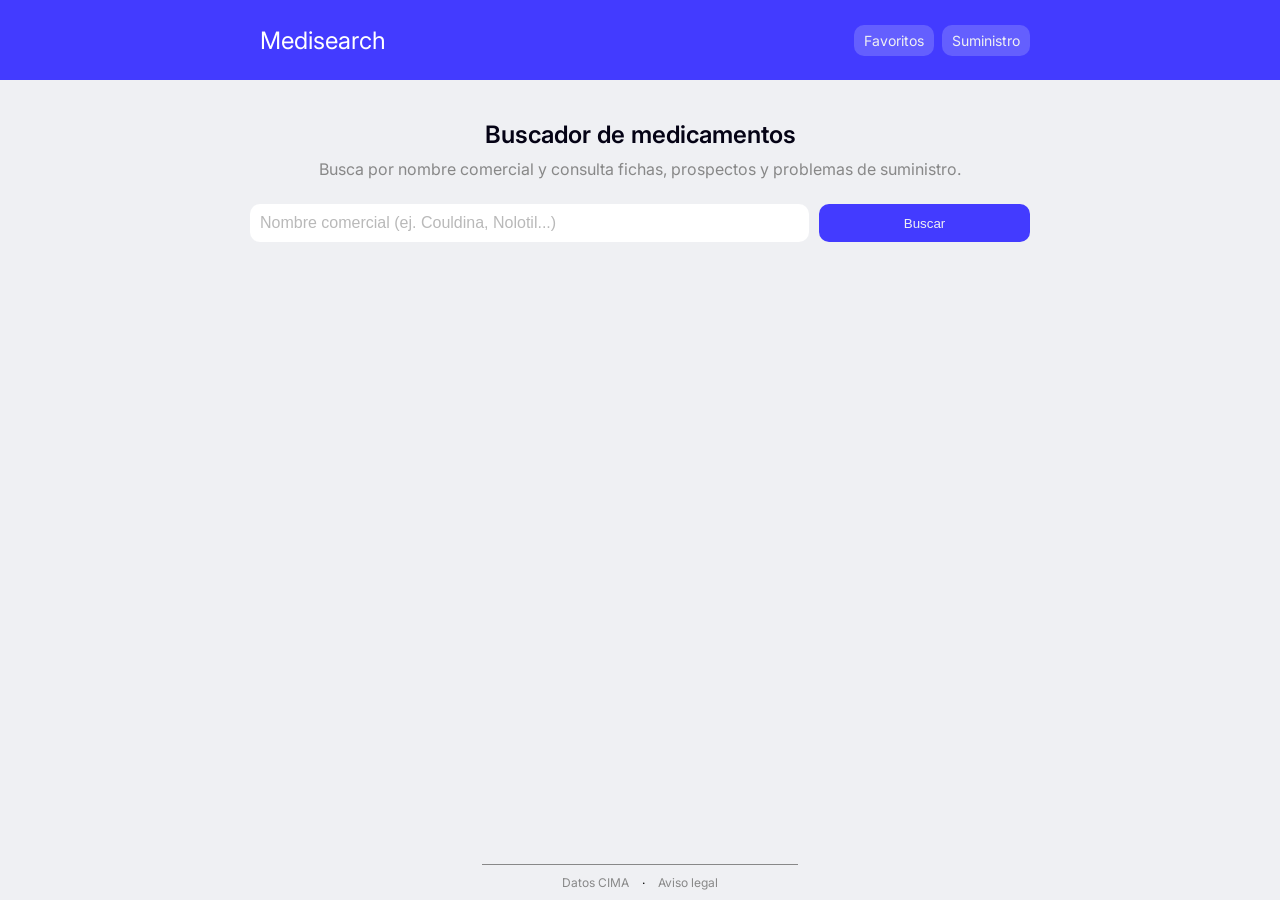
==== index.html @ 1730bbf7 "refactor(tags): unify tag generation in tags.view.js The results list resolved tags inline with cond" ====
<!doctype html>
<html lang="es">
    <head>
        <meta charset="UTF-8" />
        <meta name="viewport" content="width=device-width, initial-scale=1.0" />
        <meta name="author" content="Joan Cuní" />
        <meta
            name="description"
            content="Web Multipágina clásica. Proyecto final del Curso de Desarrollo Web Frontend IFCD55 2026"
        />
        <title>Medisearch - Buscador de medicamentos</title>
        <!-- ======= FUENTE ======= -->
        <link rel="preconnect" href="https://fonts.googleapis.com" />
        <link rel="preconnect" href="https://fonts.gstatic.com" crossorigin />
        <link
            href="https://fonts.googleapis.com/css2?family=Inter:wght@400;600&display=swap"
            rel="stylesheet"
        />
        <!-- ====== ESTILOS ====== -->
        <link rel="stylesheet" href="css/style.css" />
        <!-- CDN BOOTSTRAP ICONS-->
        <link
            rel="stylesheet"
            href="https://cdn.jsdelivr.net/npm/bootstrap-icons@1.13.1/font/bootstrap-icons.min.css"
        />
        <!-- ======= JAVASCRIPT =======-->
        <script src="js/controllers/main.controller.js" type="module"></script>
    </head>
    <body>
        <noscript>
            <div class="alert-js">
                <p>⚠️ JavaScript Desactivado</p>
                <p>Activa JavaScript en tu navegador para disfrutar de una experiencia completa.</p>
            </div>
        </noscript>

        <header id="app-header"></header>

        <main>
            <h1>Buscador de medicamentos</h1>
            <p class="subtitle">
                Busca por nombre comercial y consulta fichas, prospectos y problemas de suministro.
            </p>

            <form id="form">
                <!-- El label es para los lectores de pantalla cuando encuentren el campo d e edición. Poner el elemento visualmente oculto con el css. La clase visually-hidden lo deja solo visible justo para eso.-->
                <label for="search-input" class="visually-hidden">Buscar medicamentos</label>
                <input
                    id="search-input"
                    type="search"
                    name="nombre"
                    placeholder="Nombre comercial (ej. Couldina, Nolotil...)"
                />
                <button type="submit">Buscar</button>
            </form>

            <!-- SPINNER -->
            <div id="spinner" class="spinner hidden" aria-hidden="true">
                <i class="bi bi-arrow-clockwise spin"></i>
            </div>

            <!-- ERROR MSG & STATUS (módulo ui-state)-->
            <div id="state-message" class="state-message hidden" role="status" aria-live="polite"></div>

            <!-- TODO: Linea futura de desarrollo. Paginación
            <p id="results-info" class="top-info-pagination">RESULTADOS _ DE _</p> -->

            <!--  CARDS LIST --- -->
            <ul id="results-list"></ul>

            <!-- TODO: Linea futtura de desarrollo. Paginación 
            <nav id="pagination" aria-label="Paginación">&lt;&lt; 1 de 5 &gt;&gt;</nav> -->
        </main>
        <footer id="app-footer"></footer>

        <template id="template-medicine">
            <li class="li-main">
                <a href="">
                    <div class="li-top-block">
                        <h2></h2>

                        <div class="li-mid-block">
                            <p class="li-subtitle"></p>

                            <span class="arrow" aria-hidden="true"
                                ><i class="bi bi-chevron-compact-right"></i
                            ></span>
                        </div>
                    </div>

                    <div class="li-bottom-block">
						
                        <!-- <span class="li-tag tag-hospital"><i class="bi bi-h-square"></i>Hospitalario</span>
                        <span class="li-tag tag-recipe"><i class="bi bi-file-medical"></i>Receta</span>
                        <span class="li-tag tag-generic"><i class="bi bi-copy"></i>Genérico</span>
                        <span class="li-tag tag-psum"
                            ><i class="bi bi-exclamation-triangle"></i>Suministro</span
                        > -->
                    </div>
                </a>
            </li>
        </template>
    </body>
</html>
---- css/style.css ----
/* ===============================
	ÍNDICE
	1. Variables (:root)
	2. Reset (*)
	3. Layout global (body, main)
	4. Componentes globales (header, footer, nav-button)
	5. Utilidades (visually-hidden, hidden)
	6. Componentes reutilizables (cards .li-main .favorites-item, tags, state-message, spinner)
	7. Página: Index (form)
	8. Página: Detail
	9. Página: Favorites
	10. Página: Legal-Policy
	11. Página: Supply (bocetada)
	12. Responsive (media queries)
================================== */

/* ==== 1. VARIABLES (:root) ==== */

:root {
	/* ---paleta de color--- */
	--text-secondary: #888;
	--text-placeholder: #b9b9b9;
	--text-legal: #505050;
	--brand-secondary: #3027CE;
	--brand: #433BFF;
	--nav-button: #645ffe;
	--nav-button-hover: #9590FF;
	--card-border: #b8b5e8;
	--almost-black: #050315;
	--favorite-color: crimson;
	--bg-default: #EFF0F3;
	--bg-secondary: #FBFBFE;
	--tag-recipe-bg: #DDDCFF;
	--tag-recipe-text: #3027CE;
	--tag-generic-bg: #C8EDB8;
	--tag-generic-text: #2A5A08;
	--tag-psum-bg: #F5C0C0;
	--tag-psum-text: #a91111;
	--tag-hospital-bg: #f8832e;
	--tag-hospital-text: rgb(208, 74, 6);

	/* ---escala tipográfica--- */
	--fs-xs: 0.75rem;
	--fs-s: 0.875rem;
	--fs-base: 1rem;
	--fs-l: 1.25rem;
	--fs-xl: 1.50rem;
	--fs-xxl: 2rem;
}

/* ====== 2. RESET (*) ====== */

* {
	box-sizing: border-box;
	margin: 0;
	padding: 0;
	/* outline: 1px solid red; */ /*---DEBBUGER----*/
}

/* ======= 3. LAYOUT GLOBAL (body, main) ======== */

body {
	font-family: Inter, Arial, Helvetica, sans-serif;
	background-color: var(--bg-default);
	
	display: flex;
	flex-direction: column;
	/* Ocupa al menos toda la altura visible, 
	pero puede crecer si el contenido lo necesita */
	min-height: 100vh; 
}

main {
	max-width: 800px;
	width: 100%;
	margin: 0 auto; /* Centra el bloque horizontalmente */
	padding: 10px 10px;
	display: flex;
	flex-direction: column;
	flex: 1;  /* se estira en vertical para empujar el footer */
}

h1 {
	padding: 30px 0px 10px 0px;
	font-size: var(--fs-xl);
	font-weight: 600;
	text-align: center;
	color: var(--almost-black);
}

.subtitle,
.favorites-subtitle,
.supply-subtitle {
	color: var(--text-secondary);
	text-align: center;
}

/* ======= 4. COMPONENTES GLOBALES (header, footer, nav-button) ======== */

/* header */
.header-container {
	max-width: 800px; /* ancho max del contenido */
	margin: 0 auto;
	height: 80px;
	padding: 0 10px;
	display: flex; /* Si no especifico, es horizontal por default*/
	align-items: center;
	justify-content: space-between;
	gap: 10px;
}

.brand {
	color: white;
	text-decoration: none; /* Elimina el subrallado del link */
	padding-left: 10px;
}

#app-header nav {
	display: flex;
	gap: 8px; /* Separación entre botones */
}
#app-header {
	background-color: var(--brand);
}

.company-name {
	font-size: var(--fs-xl);
}

.nav-button {
	appearance: none; /* Elimina los navegador default styles */
	border: none; /* Elimina los navegador default styles */
	cursor:pointer;
	padding: 7px 10px;
	border-radius: 10px;
	background-color: var(--nav-button);
	color: var(--bg-default);
	font-size: var(--fs-s);
	text-decoration: none; /* elimina subrayado de link */
	transition: background-color 0.15s ease; /* Hace el cambio mas suave, al entrar y al salir */
}

.nav-button:hover,
.nav-button:focus-visible {
	background-color: var(--nav-button-hover);
}

/* footer */

#app-footer {
	display: flex;
	flex-direction: column;
	align-items: center;
	font-size: var(--fs-xs);
}

#app-footer nav {
	padding: 10px 70px;
	border-top: 1px solid var(--text-secondary);
}

.link-footer {
	text-decoration: none; /* quita el subrayado del user-agent stylesheet */
	padding: 0px 10px;
	color: var(--text-secondary);
}

.link-footer:hover,
.link-footer:focus-visible {
	text-decoration: underline;
}

/* ======= 5. UTILIDADES (visually-hidden, hidden) ======== */

/*Separo estilo de estado */
.hidden {
	display: none !important;
}

/* Técnica "visually-hidden": Oculta visualmente el label
del buscador al usuario pero lo mantiene accesible para 
lectores de pantalla. No es aportación propia. 
Fuente: www.a11yproject.com 
*/
.visually-hidden {
	position: absolute;
	width: 1px;
	height: 1px;
	padding: 0;
	margin: -1px;
	overflow: hidden;
	clip: rect(0, 0, 0, 0);
	clip-path: inset(50%);
	white-space: nowrap;
	border: 0;
}

/* ======= 6. COMPONENTES REUTILIZABLES (cards .li-main/.favorites-item, tags, state-message, spinner)======== */

/* mensajes de estado */

.state-message {
	padding: 50px 10px;
	font-size: var(--fs-l);
	color: var(--text-secondary);
	text-align: center;
}

/* spinner */

.spinner {
	text-align: center;
}

.spinner .spin {
	display: inline-block; /* Sin esto se bloquea el movimiento del spinner*/
	font-size: 2rem;
	animation: spin 0.7s linear infinite;
}

@keyframes spin {  /* Activa el movimiento del icono/spinner */
	from { transform: rotate(0deg); }
	to { transform: rotate(360deg); }
}

/* cards */

.li-main,
.favorites-item {
	display: flex;
	flex-direction: column;
	background: var(--bg-secondary);
	border: 1px solid var(--card-border);
	border-left: 3px solid var(--brand);
	border-radius: 10px;
	padding: 8px 15px;
	margin: 5px 0px;
	transition: border-color 0.30s ease;
}

.li-main a,
.favorites-item a {
	text-decoration: none; /* quita el subrayado del user-agent stylesheet */
	color: inherit; /* hereda y no le pone el azul del enlace */
}

.li-main:hover,
.favorites-item:hover {
	border: 1px solid var(--brand-secondary);
	border-left: 3px solid var(--brand-secondary);
	border-right: 3px solid var(--brand-secondary);
}

.li-main h2 {
	font-size: var(--fs-s);
	font-weight: 600;
	/*Fuente: css-tricks.com/line-clanpin */
	display: -webkit-box; /* trunca el título a 2 líneas máximo con ... */
	-webkit-line-clamp: 2; /* versión clásica */
	line-clamp:2; /* versión moderna, silencia el aviso del linter */
	-webkit-box-orient: vertical;
	overflow: hidden;
}

.li-mid-block {
	display: flex;
	justify-content: space-between;
	align-items: center; /* Centra, aunque ahora casi no se note */
}

.li-subtitle {
	color: var(--text-secondary);
	font-size: var(--fs-xs);
	padding: 3px 0px;
	/* trunca a 1 línea + ... */
	white-space: nowrap;
	overflow: hidden;
	text-overflow: ellipsis;
}

/* Para que el li-subtitle no desborde los anchos 
de sus containers padres y se deje truncar bien.*/
#results-list,
.li-main,
.li-main a,
.li-top-block,
.li-mid-block,
.li-subtitle {
	min-width: 0;
}

.li-bottom-block {
	display: flex;
	flex-wrap: wrap; /* Si no caben, pasaran a segunda linea, sin romperse */
	gap: 5px;
}

.li-tag {
	display: inline-flex; /* tag y su texto unidos y con su tamaño justo*/
	align-items: center;
	gap: 4px;/* dist % icono y texto */
	padding: 1px 5px;
	margin: 2px;
	border-radius: 5px;
	font-size: var(--fs-xs);
	font-weight: 600;
}
	
.bi {
	font-size: 1rem;
}

.tag-generic {
	/* color-mix para mezclar el color del fondo con % blanco */
	background: color-mix(in srgb, var(--tag-generic-bg) 50%, white);
	color: var(--tag-generic-text);	
}

.tag-recipe {
	background: color-mix(in srgb, var(--tag-recipe-bg) 75%, white);
	color: var(--tag-recipe-text);
}

.tag-hospital {
	background: color-mix(in srgb, var(--tag-hospital-bg) 20%, white);
	color: var(--tag-hospital-text);
}

.tag-psum {
	background: color-mix(in srgb, var(--tag-psum-bg) 45%, white);
	color: var(--tag-psum-text);
}

/* ======= 7. PÁGINA: INDEX (form)======== */

form {
	display: flex;
	width: 100%;/* No me convence el ancho*/
	margin: 25px 0px;
	gap: 10px;
}

input {
	flex-grow: 2; /* Al crecer se lleva 2/3 del espacio sobrante */
	border: none;
	border-radius: 10px;
	font-size: var(--fs-base);
	padding: 10px;
	color: var(--almost-black);
}

input::placeholder {
	color: var(--text-placeholder);
}

input:focus {
	outline: 1px solid var(--brand);
}

form button {
	flex-grow: 1; /* Al crecer se lleva 1/3 del espacio sobrante */
	border: none;
	border-radius: 10px;
	padding: 10px 0px;
	background-color: var(--brand);
	color: var(--bg-default);
	transition: background-color 0.15s ease;
}

#form button:hover {
	background-color: var(--brand-secondary);
}

#results-list {
	width: 100%;
	display:flex;
	flex-direction: column;
	margin: 10px 0px;
}

/* ======= 8. PÁGINA: DETAIL ======== */

.main-detail {
	justify-content: center;
}

.detail-card {
	display: flex;
	flex-direction: column;
	background: var(--bg-secondary);
	border: 1px solid var(--card-border);
	border-left: 3px solid var(--brand);
	border-radius: 10px;
	padding: 8px 15px;
	margin: 5px 0px;
	font-size: var(--fs-s);
}

#medication-identity, /* Section primera de detail*/
.detail-name,
.detail-active-principles,
.detail-lab,
.detail-tags {
	padding-top: 20px;
	text-align: left;
	overflow-wrap: break-word; /* protector: parte una palabra larga, solo si no cabe de otra forma */
}

.detail-card section:not(:last-child) { /* En el último hijo <section> no actua */
	margin-bottom: 30px;
}

.detail-name {
	font-size: var(--fs-base);
}

#medication-fav-action {
	text-align: right;
}

.favorite-btn {
	background: transparent;
	border: none;
	cursor: pointer;
	color: var(--favorite-color);
	padding: 10px;
}

.favorite-btn .bi-heart-fill,
.favorite-btn .bi-heart {
	color: var(--favorite-color);
}

.favorite-btn .bi { /* icono de favorito (corazón) */
	font-size: var(--fs-xl); 
}

.external-link { /* Link a Prospecto */
	border: none;
	border-radius: 10px;
	padding: 10px 30px;
	background-color: var(--brand);
	color: var(--bg-default);
	text-decoration: none;
}

.external-link:hover, /* al pasar mouse */
.external-link:focus-visible { /* para nav por teclado */
	background-color: var(--brand-secondary);
}

.external-link-empty,
.supply-msg-neutral {
	font-style: italic;
	color: var(--text-secondary);
}

.supply-message {
	background: color-mix(in srgb, var(--tag-psum-bg) 45%, white);
	color: var(--tag-psum-text);
	padding: 10px 10px;
	border-radius: 5px;
	font-weight: 600;
}

/* ======= 9. PÁGINA: FAVORITES ======== */

.favorites-item { /* El <a> lo hereda porque es único hijo*/
	font-size: var(--fs-s);
	font-weight: 600;
	overflow-wrap: break-word;
	margin: 10px 0px;
}

.favorites-subtitle {
	margin-bottom: 20px;
}

/* ======= 10. PÁGINA: LEGAL-POLICY ======== */

.main-legal h2 {
	font-size: var(--fs-base);
	padding: 30px 0px 20px 0px;
	color: var(--almost-black);
	text-align: center;
}

.main-legal p {
	font-size: var(--fs-s);
	color: var(--text-legal);
	line-height: 1.6; /* Sin unidad se hace proporcional al font-size */
	text-align: justify; /* Justifica texto en ambos margenes laterales */
	hyphens: auto; /* Parte palabras con guión al final de línea */
	padding-inline: 15px;
	max-width: 65ch;
	margin-inline: auto;
}

.main-legal h1,
.main-legal {
	margin-bottom: 20px;
}

/* ======= 11. PÁGINA: SUPPLY ======== */

/* ======= 12. RESPONSIVE ======== */

@media (min-width: 768px) {
	#results-list,
	#favorites-list {
		display: grid;
		grid-template-columns: repeat(2, 1fr);
		gap: 10px;
	}
	/* Reescribe propiedades para no arrastrar preferencias */
	.li-main,
	.favorites-item {
		margin: 0;
	}
}
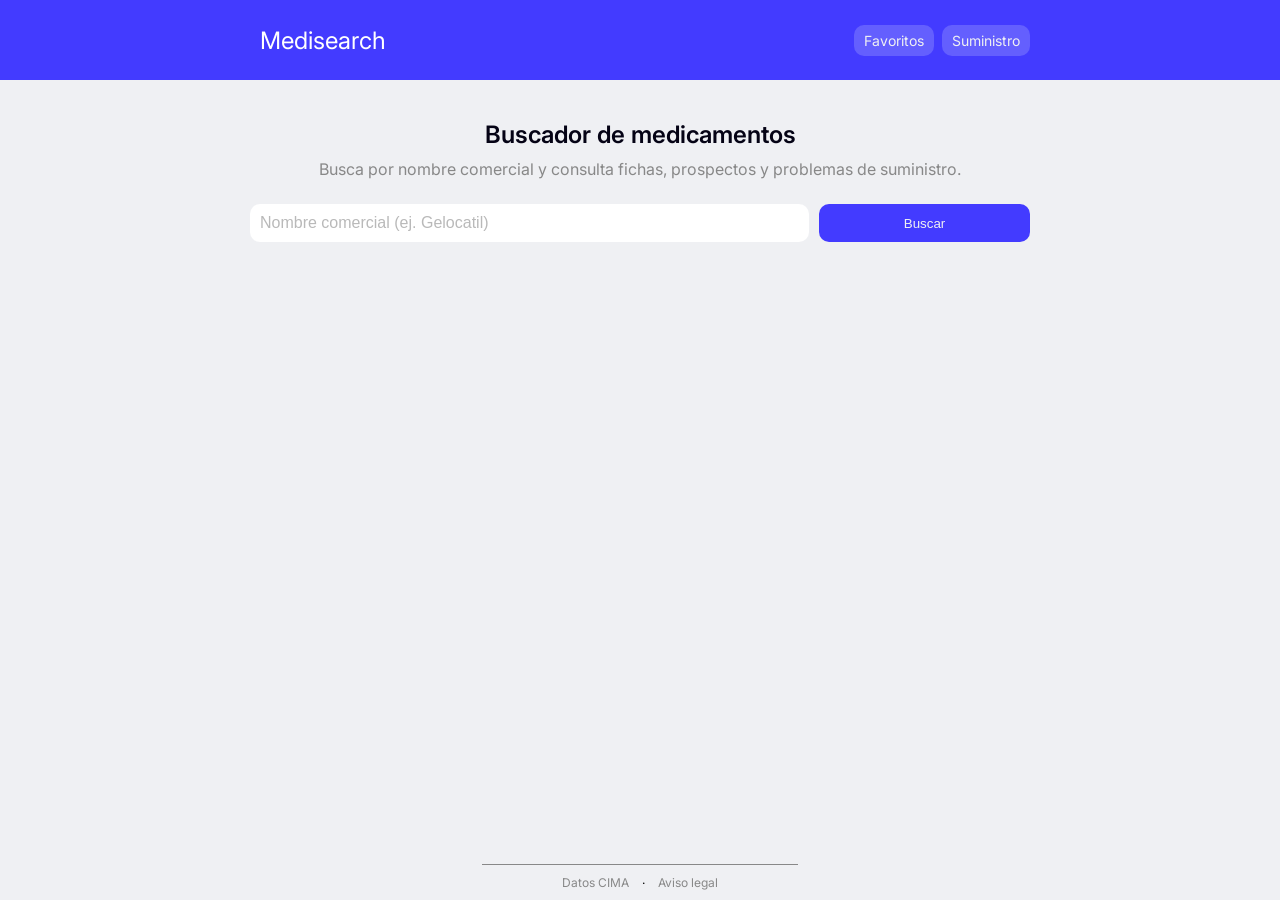
==== commit cd49958e: "fix(favorites): load favourites independently with allSettled Promise.all rejected as soon as a sing" ====
--- a/index.html
+++ b/index.html
@@ -49,7 +49,7 @@
                     id="search-input"
                     type="search"
                     name="nombre"
-                    placeholder="Nombre comercial (ej. Couldina, Nolotil...)"
+                    placeholder="Nombre comercial (ej. Gelocatil)"
                 />
                 <button type="submit">Buscar</button>
             </form>
@@ -88,15 +88,7 @@
                         </div>
                     </div>
 
-                    <div class="li-bottom-block">
-						
-                        <!-- <span class="li-tag tag-hospital"><i class="bi bi-h-square"></i>Hospitalario</span>
-                        <span class="li-tag tag-recipe"><i class="bi bi-file-medical"></i>Receta</span>
-                        <span class="li-tag tag-generic"><i class="bi bi-copy"></i>Genérico</span>
-                        <span class="li-tag tag-psum"
-                            ><i class="bi bi-exclamation-triangle"></i>Suministro</span
-                        > -->
-                    </div>
+                    <div class="li-bottom-block"></div>
                 </a>
             </li>
         </template>
--- a/css/style.css
+++ b/css/style.css
@@ -5,7 +5,7 @@
 	3. Layout global (body, main)
 	4. Componentes globales (header, footer, nav-button)
 	5. Utilidades (visually-hidden, hidden)
-	6. Componentes reutilizables (cards .li-main .favorites-item, tags, state-message, spinner)
+	6. Componentes reutilizables (cards .li-main .favorites-item, tag-pill(forma), tag-X(color)state-message, spinner)
 	7. Página: Index (form)
 	8. Página: Detail
 	9. Página: Favorites
@@ -17,164 +17,164 @@
 /* ==== 1. VARIABLES (:root) ==== */
 
 :root {
-	/* ---paleta de color--- */
-	--text-secondary: #888;
-	--text-placeholder: #b9b9b9;
-	--text-legal: #505050;
-	--brand-secondary: #3027CE;
-	--brand: #433BFF;
-	--nav-button: #645ffe;
-	--nav-button-hover: #9590FF;
-	--card-border: #b8b5e8;
-	--almost-black: #050315;
-	--favorite-color: crimson;
-	--bg-default: #EFF0F3;
-	--bg-secondary: #FBFBFE;
-	--tag-recipe-bg: #DDDCFF;
-	--tag-recipe-text: #3027CE;
-	--tag-generic-bg: #C8EDB8;
-	--tag-generic-text: #2A5A08;
-	--tag-psum-bg: #F5C0C0;
-	--tag-psum-text: #a91111;
-	--tag-hospital-bg: #f8832e;
-	--tag-hospital-text: rgb(208, 74, 6);
-
-	/* ---escala tipográfica--- */
-	--fs-xs: 0.75rem;
-	--fs-s: 0.875rem;
-	--fs-base: 1rem;
-	--fs-l: 1.25rem;
-	--fs-xl: 1.50rem;
-	--fs-xxl: 2rem;
+    /* ---paleta de color--- */
+    --text-secondary: #888;
+    --text-placeholder: #b9b9b9;
+    --text-legal: #505050;
+    --brand-secondary: #3027ce;
+    --brand: #433bff;
+    --brand-third: #645ffe;
+    --brand-third-hover: #9590ff;
+    --card-border: #b8b5e8;
+    --almost-black: #050315;
+    --favorite-color: crimson;
+    --bg-default: #eff0f3;
+    --bg-secondary: #fbfbfe;
+    --tag-recipe-bg: #f3dbfd;
+    --tag-recipe-text: #9e2bcb;
+    --tag-generic-bg: #c8edb8;
+    --tag-generic-text: #2a5a08;
+    --tag-psum-bg: #fcd5e0;
+    --tag-psum-text: #d50139;
+    --tag-hospital-bg: #84b2fd;
+    --tag-hospital-text: rgb(1, 5, 251);
+
+    /* ---escala tipográfica--- */
+    --fs-xs: 0.75rem;
+    --fs-s: 0.875rem;
+    --fs-base: 1rem;
+    --fs-l: 1.25rem;
+    --fs-xl: 1.5rem;
+    --fs-xxl: 2rem;
 }
 
 /* ====== 2. RESET (*) ====== */
 
 * {
-	box-sizing: border-box;
-	margin: 0;
-	padding: 0;
-	/* outline: 1px solid red; */ /*---DEBBUGER----*/
+    box-sizing: border-box;
+    margin: 0;
+    padding: 0;
+    /* outline: 1px solid red; */ /*---DEBBUGER----*/
 }
 
 /* ======= 3. LAYOUT GLOBAL (body, main) ======== */
 
 body {
-	font-family: Inter, Arial, Helvetica, sans-serif;
-	background-color: var(--bg-default);
-	
-	display: flex;
-	flex-direction: column;
-	/* Ocupa al menos toda la altura visible, 
+    font-family: Inter, Arial, Helvetica, sans-serif;
+    background-color: var(--bg-default);
+
+    display: flex;
+    flex-direction: column;
+    /* Ocupa al menos toda la altura visible, 
 	pero puede crecer si el contenido lo necesita */
-	min-height: 100vh; 
+    min-height: 100vh;
 }
 
 main {
-	max-width: 800px;
-	width: 100%;
-	margin: 0 auto; /* Centra el bloque horizontalmente */
-	padding: 10px 10px;
-	display: flex;
-	flex-direction: column;
-	flex: 1;  /* se estira en vertical para empujar el footer */
+    max-width: 800px;
+    width: 100%;
+    margin: 0 auto; /* Centra el bloque horizontalmente */
+    padding: 10px 10px;
+    display: flex;
+    flex-direction: column;
+    flex: 1; /* se estira en vertical para empujar el footer */
 }
 
 h1 {
-	padding: 30px 0px 10px 0px;
-	font-size: var(--fs-xl);
-	font-weight: 600;
-	text-align: center;
-	color: var(--almost-black);
+    padding: 30px 0px 10px 0px;
+    font-size: var(--fs-xl);
+    font-weight: 600;
+    text-align: center;
+    color: var(--almost-black);
 }
 
 .subtitle,
 .favorites-subtitle,
 .supply-subtitle {
-	color: var(--text-secondary);
-	text-align: center;
+    color: var(--text-secondary);
+    text-align: center;
 }
 
 /* ======= 4. COMPONENTES GLOBALES (header, footer, nav-button) ======== */
 
 /* header */
 .header-container {
-	max-width: 800px; /* ancho max del contenido */
-	margin: 0 auto;
-	height: 80px;
-	padding: 0 10px;
-	display: flex; /* Si no especifico, es horizontal por default*/
-	align-items: center;
-	justify-content: space-between;
-	gap: 10px;
+    max-width: 800px; /* ancho max del contenido */
+    margin: 0 auto;
+    height: 80px;
+    padding: 0 10px;
+    display: flex; /* Si no especifico, es horizontal por default*/
+    align-items: center;
+    justify-content: space-between;
+    gap: 10px;
 }
 
 .brand {
-	color: white;
-	text-decoration: none; /* Elimina el subrallado del link */
-	padding-left: 10px;
+    color: white;
+    text-decoration: none; /* Elimina el subrallado del link */
+    padding-left: 10px;
 }
 
 #app-header nav {
-	display: flex;
-	gap: 8px; /* Separación entre botones */
+    display: flex;
+    gap: 8px; /* Separación entre botones */
 }
 #app-header {
-	background-color: var(--brand);
+    background-color: var(--brand);
 }
 
 .company-name {
-	font-size: var(--fs-xl);
+    font-size: var(--fs-xl);
 }
 
 .nav-button {
-	appearance: none; /* Elimina los navegador default styles */
-	border: none; /* Elimina los navegador default styles */
-	cursor:pointer;
-	padding: 7px 10px;
-	border-radius: 10px;
-	background-color: var(--nav-button);
-	color: var(--bg-default);
-	font-size: var(--fs-s);
-	text-decoration: none; /* elimina subrayado de link */
-	transition: background-color 0.15s ease; /* Hace el cambio mas suave, al entrar y al salir */
+    appearance: none; /* Elimina los navegador default styles */
+    border: none; /* Elimina los navegador default styles */
+    cursor: pointer;
+    padding: 7px 10px;
+    border-radius: 10px;
+    background-color: var(--brand-third);
+    color: var(--bg-default);
+    font-size: var(--fs-s);
+    text-decoration: none; /* elimina subrayado de link */
+    transition: background-color 0.15s ease; /* Hace el cambio mas suave, al entrar y al salir */
 }
 
 .nav-button:hover,
 .nav-button:focus-visible {
-	background-color: var(--nav-button-hover);
+    background-color: var(--brand-third-hover);
 }
 
 /* footer */
 
 #app-footer {
-	display: flex;
-	flex-direction: column;
-	align-items: center;
-	font-size: var(--fs-xs);
+    display: flex;
+    flex-direction: column;
+    align-items: center;
+    font-size: var(--fs-xs);
 }
 
 #app-footer nav {
-	padding: 10px 70px;
-	border-top: 1px solid var(--text-secondary);
+    padding: 10px 70px;
+    border-top: 1px solid var(--text-secondary);
 }
 
 .link-footer {
-	text-decoration: none; /* quita el subrayado del user-agent stylesheet */
-	padding: 0px 10px;
-	color: var(--text-secondary);
+    text-decoration: none; /* quita el subrayado del user-agent stylesheet */
+    padding: 0px 10px;
+    color: var(--text-secondary);
 }
 
 .link-footer:hover,
 .link-footer:focus-visible {
-	text-decoration: underline;
+    text-decoration: underline;
 }
 
 /* ======= 5. UTILIDADES (visually-hidden, hidden) ======== */
 
 /*Separo estilo de estado */
 .hidden {
-	display: none !important;
+    display: none !important;
 }
 
 /* Técnica "visually-hidden": Oculta visualmente el label
@@ -183,99 +183,104 @@
 Fuente: www.a11yproject.com 
 */
 .visually-hidden {
-	position: absolute;
-	width: 1px;
-	height: 1px;
-	padding: 0;
-	margin: -1px;
-	overflow: hidden;
-	clip: rect(0, 0, 0, 0);
-	clip-path: inset(50%);
-	white-space: nowrap;
-	border: 0;
-}
-
-/* ======= 6. COMPONENTES REUTILIZABLES (cards .li-main/.favorites-item, tags, state-message, spinner)======== */
+    position: absolute;
+    width: 1px;
+    height: 1px;
+    padding: 0;
+    margin: -1px;
+    overflow: hidden;
+    clip: rect(0, 0, 0, 0);
+    clip-path: inset(50%);
+    white-space: nowrap;
+    border: 0;
+}
+
+/* ======= 6. COMPONENTES REUTILIZABLES (cards .li-main/.favorites-item, tag-pill(forma), tag-X(color) state-message, spinner)======== */
 
 /* mensajes de estado */
 
 .state-message {
-	padding: 50px 10px;
-	font-size: var(--fs-l);
-	color: var(--text-secondary);
-	text-align: center;
+    padding: 50px 10px;
+    font-size: var(--fs-l);
+    color: var(--text-secondary);
+    text-align: center;
 }
 
 /* spinner */
 
 .spinner {
-	text-align: center;
+    text-align: center;
 }
 
 .spinner .spin {
-	display: inline-block; /* Sin esto se bloquea el movimiento del spinner*/
-	font-size: 2rem;
-	animation: spin 0.7s linear infinite;
-}
-
-@keyframes spin {  /* Activa el movimiento del icono/spinner */
-	from { transform: rotate(0deg); }
-	to { transform: rotate(360deg); }
+    display: inline-block; /* Sin esto se bloquea el movimiento del spinner*/
+    font-size: 2rem;
+    animation: spin 0.7s linear infinite;
+}
+
+@keyframes spin {
+    /* Activa el movimiento del icono/spinner */
+    from {
+        transform: rotate(0deg);
+    }
+    to {
+        transform: rotate(360deg);
+    }
 }
 
 /* cards */
 
 .li-main,
 .favorites-item {
-	display: flex;
-	flex-direction: column;
-	background: var(--bg-secondary);
-	border: 1px solid var(--card-border);
-	border-left: 3px solid var(--brand);
-	border-radius: 10px;
-	padding: 8px 15px;
-	margin: 5px 0px;
-	transition: border-color 0.30s ease;
+    display: flex;
+    flex-direction: column;
+    background: var(--bg-secondary);
+    border: 1px solid var(--card-border);
+    border-left: 3px solid var(--brand);
+    border-radius: 10px;
+    padding: 8px 15px;
+    margin: 5px 0px;
+    transition: border-color 0.3s ease;
 }
 
 .li-main a,
 .favorites-item a {
-	text-decoration: none; /* quita el subrayado del user-agent stylesheet */
-	color: inherit; /* hereda y no le pone el azul del enlace */
+    text-decoration: none; /* quita el subrayado del user-agent stylesheet */
+    color: inherit; /* hereda y no le pone el azul del enlace */
 }
 
 .li-main:hover,
 .favorites-item:hover {
-	border: 1px solid var(--brand-secondary);
-	border-left: 3px solid var(--brand-secondary);
-	border-right: 3px solid var(--brand-secondary);
+    border: 1px solid var(--brand-secondary);
+    border-left: 3px solid var(--brand-secondary);
+    border-right: 3px solid var(--brand-secondary);
 }
 
 .li-main h2 {
-	font-size: var(--fs-s);
-	font-weight: 600;
-	/*Fuente: css-tricks.com/line-clanpin */
-	display: -webkit-box; /* trunca el título a 2 líneas máximo con ... */
-	-webkit-line-clamp: 2; /* versión clásica */
-	line-clamp:2; /* versión moderna, silencia el aviso del linter */
-	-webkit-box-orient: vertical;
-	overflow: hidden;
+    font-size: var(--fs-s);
+    font-weight: 600;
+    /*Fuente: css-tricks.com/line-clanpin */
+    display: -webkit-box; /* trunca el título a 2 líneas máximo con ... */
+    -webkit-line-clamp: 2; /* versión clásica */
+    line-clamp: 2; /* versión moderna, silencia el aviso del linter */
+    -webkit-box-orient: vertical;
+    overflow: hidden;
 }
 
 .li-mid-block {
-	display: flex;
-	justify-content: space-between;
-	align-items: center; /* Centra, aunque ahora casi no se note */
+    display: flex;
+    justify-content: space-between;
+    align-items: center; /* Centra, aunque ahora casi no se note */
 }
 
 .li-subtitle {
-	color: var(--text-secondary);
-	font-size: var(--fs-xs);
-	padding: 3px 0px;
-	/* trunca a 1 línea + ... */
-	white-space: nowrap;
-	overflow: hidden;
-	text-overflow: ellipsis;
+    color: var(--text-secondary);
+    font-size: var(--fs-xs);
+    padding: 3px 0px;
+    /* trunca a 1 línea + ... */
+    white-space: nowrap;
+    overflow: hidden;
+    text-overflow: ellipsis;
 }
 
 /* Para que el li-subtitle no desborde los anchos 
@@ -286,219 +291,284 @@
 .li-top-block,
 .li-mid-block,
 .li-subtitle {
-	min-width: 0;
+    min-width: 0;
 }
 
 .li-bottom-block {
-	display: flex;
-	flex-wrap: wrap; /* Si no caben, pasaran a segunda linea, sin romperse */
-	gap: 5px;
-}
-
-.li-tag {
-	display: inline-flex; /* tag y su texto unidos y con su tamaño justo*/
-	align-items: center;
-	gap: 4px;/* dist % icono y texto */
-	padding: 1px 5px;
-	margin: 2px;
-	border-radius: 5px;
-	font-size: var(--fs-xs);
+    display: flex;
+    flex-wrap: wrap; /* Si no caben, pasaran a segunda linea, sin romperse */
+    gap: 5px;
+}
+
+/* Propiedades de forma de los tags pildora*/
+.tag-pill {
+    display: inline-flex; /* tag y su texto unidos y con su tamaño justo*/
+    align-items: center;
+    gap: 2px; /* dist % icono y texto */
+    padding: 1px 5px;
+    border-radius: 5px;
+    font-size: var(--fs-xs);
+    font-weight: 600;
+    background: var(--tag-bg);
+    color: var(--tag-text);
+}
+
+/* Propiedades de forma de los tags en linea */
+.tag-line {
+    display: flex;
+    gap: 4px;
+    padding: 10px 5px;
+    border-radius: 5px;
+    font-weight: 600;
+    background: var(--tag-bg);
+    color: var(--tag-text);
+}
+
+/* Propiedades de color de los tags */
+/* No aplica nada. Solo se declara/porta color para el texto y el fondo de cada tag */
+.tag-generic {
+    /* color-mix: mezcla el color del fondo con % blanco */
+    --tag-bg: color-mix(in srgb, var(--tag-generic-bg) 50%, white);
+    --tag-text: var(--tag-generic-text);
+}
+
+.tag-recipe {
+    --tag-bg: color-mix(in srgb, var(--tag-recipe-bg) 75%, white);
+    --tag-text: var(--tag-recipe-text);
+}
+
+.tag-hospital {
+    --tag-bg: color-mix(in srgb, var(--tag-hospital-bg) 20%, white);
+    --tag-text: var(--tag-hospital-text);
+}
+
+.tag-psum {
+    --tag-bg: color-mix(in srgb, var(--tag-psum-bg) 45%, white);
+    --tag-text: var(--tag-psum-text);
+}
+
+.bi {
+    font-size: 1rem;
+}
+
+/* ======= 7. PÁGINA: INDEX (form)======== */
+
+form {
+    display: flex;
+    width: 100%; /* No me convence el ancho*/
+    margin: 25px 0px;
+    gap: 10px;
+}
+
+input {
+    flex-grow: 2; /* Al crecer se lleva 2/3 del espacio sobrante */
+    border: none;
+    border-radius: 10px;
+    font-size: var(--fs-base);
+    padding: 10px;
+    color: var(--almost-black);
+}
+
+input::placeholder {
+    color: var(--text-placeholder);
+}
+
+input:focus {
+    outline: 1px solid var(--brand);
+}
+
+form button {
+    flex-grow: 1; /* Al crecer se lleva 1/3 del espacio sobrante */
+    border: none;
+    border-radius: 10px;
+    padding: 10px 0px;
+    background-color: var(--brand);
+    color: var(--bg-default);
+    transition: background-color 0.15s ease;
+}
+
+#form button:hover {
+    background-color: var(--brand-secondary);
+}
+
+#results-list {
+    width: 100%;
+    display: flex;
+    flex-direction: column;
+    margin: 10px 0px;
+}
+
+/* ======= 8. PÁGINA: DETAIL ======== */
+
+.main-detail {
+    justify-content: center;
+}
+
+.detail-card {
+    display: flex;
+    flex-direction: column;
+    gap: 10px;
+    background: var(--bg-secondary);
+    border: 1px solid var(--card-border);
+    border-left: 3px solid var(--brand);
+    border-radius: 10px;
+    padding: 8px 15px;
+    font-size: var(--fs-s);
+	box-shadow: 2px 4px 3px rgba(0, 0, 0, 0.08);
+}
+
+#medication-identity {
+    /* Section primera de detail*/
+    display: flex;
+    flex-direction: column;
+    gap: 10px;
+}
+
+.detail-data {
+    display: grid;
+	grid-template-columns: auto 1fr;
+	gap: 8px 6px;
+}
+
+.detail-data dt {
+    font-weight: 600;
+}
+
+.detail-data dt::after {
+    content: ": ";
+}
+
+.active-principles-dd {
+    text-transform: lowercase;
+}
+
+/* El título tiene más aire que el resto de elementos de la section */
+.detail-name {
+    text-align: left;
+    overflow-wrap: break-word; /* protector: parte una palabra larga si no cabe de otra forma */
+	font-size: var(--fs-base);
+	padding: 20px 0px 10px 0px;
+}
+
+.detail-tags {
+    display: flex;
+    gap: 10px;
+    flex-wrap: wrap; /* Si no caben, pasaran a segunda linea, sin romperse */
+}
+
+.detail-tag-lines {
+    display: flex;
+    flex-direction: column;
+    gap: 10px;
+}
+
+.security-note {
+	background: var(--bg-default);
+	border-left: 3px solid var(--brand-third);
+	padding: 10px 10px;
+	border-radius: 0 5px 5px 0;
+	line-height: 1.6; 
+}
+
+.note-title {
 	font-weight: 600;
 }
-	
-.bi {
-	font-size: 1rem;
-}
-
-.tag-generic {
-	/* color-mix para mezclar el color del fondo con % blanco */
-	background: color-mix(in srgb, var(--tag-generic-bg) 50%, white);
-	color: var(--tag-generic-text);	
-}
-
-.tag-recipe {
-	background: color-mix(in srgb, var(--tag-recipe-bg) 75%, white);
-	color: var(--tag-recipe-text);
-}
-
-.tag-hospital {
-	background: color-mix(in srgb, var(--tag-hospital-bg) 20%, white);
-	color: var(--tag-hospital-text);
-}
-
-.tag-psum {
-	background: color-mix(in srgb, var(--tag-psum-bg) 45%, white);
-	color: var(--tag-psum-text);
-}
-
-/* ======= 7. PÁGINA: INDEX (form)======== */
-
-form {
-	display: flex;
-	width: 100%;/* No me convence el ancho*/
-	margin: 25px 0px;
-	gap: 10px;
-}
-
-input {
-	flex-grow: 2; /* Al crecer se lleva 2/3 del espacio sobrante */
-	border: none;
-	border-radius: 10px;
-	font-size: var(--fs-base);
-	padding: 10px;
-	color: var(--almost-black);
-}
-
-input::placeholder {
-	color: var(--text-placeholder);
-}
-
-input:focus {
-	outline: 1px solid var(--brand);
-}
-
-form button {
-	flex-grow: 1; /* Al crecer se lleva 1/3 del espacio sobrante */
-	border: none;
-	border-radius: 10px;
-	padding: 10px 0px;
-	background-color: var(--brand);
-	color: var(--bg-default);
-	transition: background-color 0.15s ease;
-}
-
-#form button:hover {
-	background-color: var(--brand-secondary);
-}
-
-#results-list {
-	width: 100%;
-	display:flex;
-	flex-direction: column;
-	margin: 10px 0px;
-}
-
-/* ======= 8. PÁGINA: DETAIL ======== */
-
-.main-detail {
-	justify-content: center;
-}
-
-.detail-card {
-	display: flex;
-	flex-direction: column;
-	background: var(--bg-secondary);
+
+#medication-fav-action {
+    text-align: right;
+}
+
+.favorite-btn {
+    background: transparent;
+    border: none;
+    cursor: pointer;
+    color: var(--favorite-color);
+    padding: 10px;
+}
+
+.favorite-btn .bi-heart-fill,
+.favorite-btn .bi-heart {
+    color: var(--favorite-color);
+}
+
+.favorite-btn .bi {
+    /* icono de favorito (corazón) */
+    font-size: var(--fs-xl);
+}
+
+.external-link {
+    /* Link a Prospecto */
+    display: inline-block;
+    border: none;
+    border-radius: 10px;
+    padding: 10px 30px;
+    background-color: var(--brand);
+    color: var(--bg-default);
+    text-decoration: none;
+}
+
+.external-link:hover, /* al pasar mouse */
+.external-link:focus-visible {
+    /* para nav por teclado */
+    background-color: var(--brand-secondary);
+}
+
+.external-link-empty,
+.supply-msg-neutral {
+    font-style: italic;
+    color: var(--text-secondary);
+}
+
+/* ======= 9. PÁGINA: FAVORITES ======== */
+
+.favorites-item {
+    /* El <a> lo hereda porque es único hijo*/
+    font-size: var(--fs-s);
+    font-weight: 600;
+    overflow-wrap: break-word;
+    margin: 10px 0px;
+}
+
+.favorites-subtitle {
+	margin-bottom: 20px;
+}
+
+.favorites-item-failed {
+	font-style: italic;
+	font-weight: 400;
+	color: var(--text-secondary);
+}
+
+/* Gana por especificidad a la de arriba (6.cards) */
+.favorites-item-failed:hover {
 	border: 1px solid var(--card-border);
 	border-left: 3px solid var(--brand);
-	border-radius: 10px;
-	padding: 8px 15px;
-	margin: 5px 0px;
-	font-size: var(--fs-s);
-}
-
-#medication-identity, /* Section primera de detail*/
-.detail-name,
-.detail-active-principles,
-.detail-lab,
-.detail-tags {
-	padding-top: 20px;
-	text-align: left;
-	overflow-wrap: break-word; /* protector: parte una palabra larga, solo si no cabe de otra forma */
-}
-
-.detail-card section:not(:last-child) { /* En el último hijo <section> no actua */
-	margin-bottom: 30px;
-}
-
-.detail-name {
-	font-size: var(--fs-base);
-}
-
-#medication-fav-action {
-	text-align: right;
-}
-
-.favorite-btn {
-	background: transparent;
-	border: none;
-	cursor: pointer;
-	color: var(--favorite-color);
-	padding: 10px;
-}
-
-.favorite-btn .bi-heart-fill,
-.favorite-btn .bi-heart {
-	color: var(--favorite-color);
-}
-
-.favorite-btn .bi { /* icono de favorito (corazón) */
-	font-size: var(--fs-xl); 
-}
-
-.external-link { /* Link a Prospecto */
-	border: none;
-	border-radius: 10px;
-	padding: 10px 30px;
-	background-color: var(--brand);
-	color: var(--bg-default);
-	text-decoration: none;
-}
-
-.external-link:hover, /* al pasar mouse */
-.external-link:focus-visible { /* para nav por teclado */
-	background-color: var(--brand-secondary);
-}
-
-.external-link-empty,
-.supply-msg-neutral {
-	font-style: italic;
-	color: var(--text-secondary);
-}
-
-.supply-message {
-	background: color-mix(in srgb, var(--tag-psum-bg) 45%, white);
-	color: var(--tag-psum-text);
-	padding: 10px 10px;
-	border-radius: 5px;
-	font-weight: 600;
-}
-
-/* ======= 9. PÁGINA: FAVORITES ======== */
-
-.favorites-item { /* El <a> lo hereda porque es único hijo*/
-	font-size: var(--fs-s);
-	font-weight: 600;
-	overflow-wrap: break-word;
-	margin: 10px 0px;
-}
-
-.favorites-subtitle {
-	margin-bottom: 20px;
+	border-right: none;
 }
 
 /* ======= 10. PÁGINA: LEGAL-POLICY ======== */
 
 .main-legal h2 {
-	font-size: var(--fs-base);
-	padding: 30px 0px 20px 0px;
-	color: var(--almost-black);
-	text-align: center;
+    font-size: var(--fs-base);
+    padding: 30px 0px 20px 0px;
+    color: var(--almost-black);
+    text-align: center;
 }
 
 .main-legal p {
-	font-size: var(--fs-s);
-	color: var(--text-legal);
-	line-height: 1.6; /* Sin unidad se hace proporcional al font-size */
-	text-align: justify; /* Justifica texto en ambos margenes laterales */
-	hyphens: auto; /* Parte palabras con guión al final de línea */
-	padding-inline: 15px;
-	max-width: 65ch;
-	margin-inline: auto;
+    font-size: var(--fs-s);
+    color: var(--text-legal);
+    line-height: 1.6; /* Sin unidad se hace proporcional al font-size */
+    text-align: justify; /* Justifica texto en ambos margenes laterales */
+    hyphens: auto; /* Parte palabras con guión al final de línea */
+    padding-inline: 15px;
+    max-width: 65ch;
+    margin-inline: auto;
 }
 
 .main-legal h1,
 .main-legal {
-	margin-bottom: 20px;
+    margin-bottom: 20px;
 }
 
 /* ======= 11. PÁGINA: SUPPLY ======== */
@@ -506,15 +576,15 @@
 /* ======= 12. RESPONSIVE ======== */
 
 @media (min-width: 768px) {
-	#results-list,
-	#favorites-list {
-		display: grid;
-		grid-template-columns: repeat(2, 1fr);
-		gap: 10px;
-	}
-	/* Reescribe propiedades para no arrastrar preferencias */
-	.li-main,
-	.favorites-item {
-		margin: 0;
-	}
-}
+    #results-list,
+    #favorites-list {
+        display: grid;
+        grid-template-columns: repeat(2, 1fr);
+        gap: 10px;
+    }
+    /* Reescribe propiedades para no arrastrar preferencias */
+    .li-main,
+    .favorites-item {
+        margin: 0;
+    }
+}
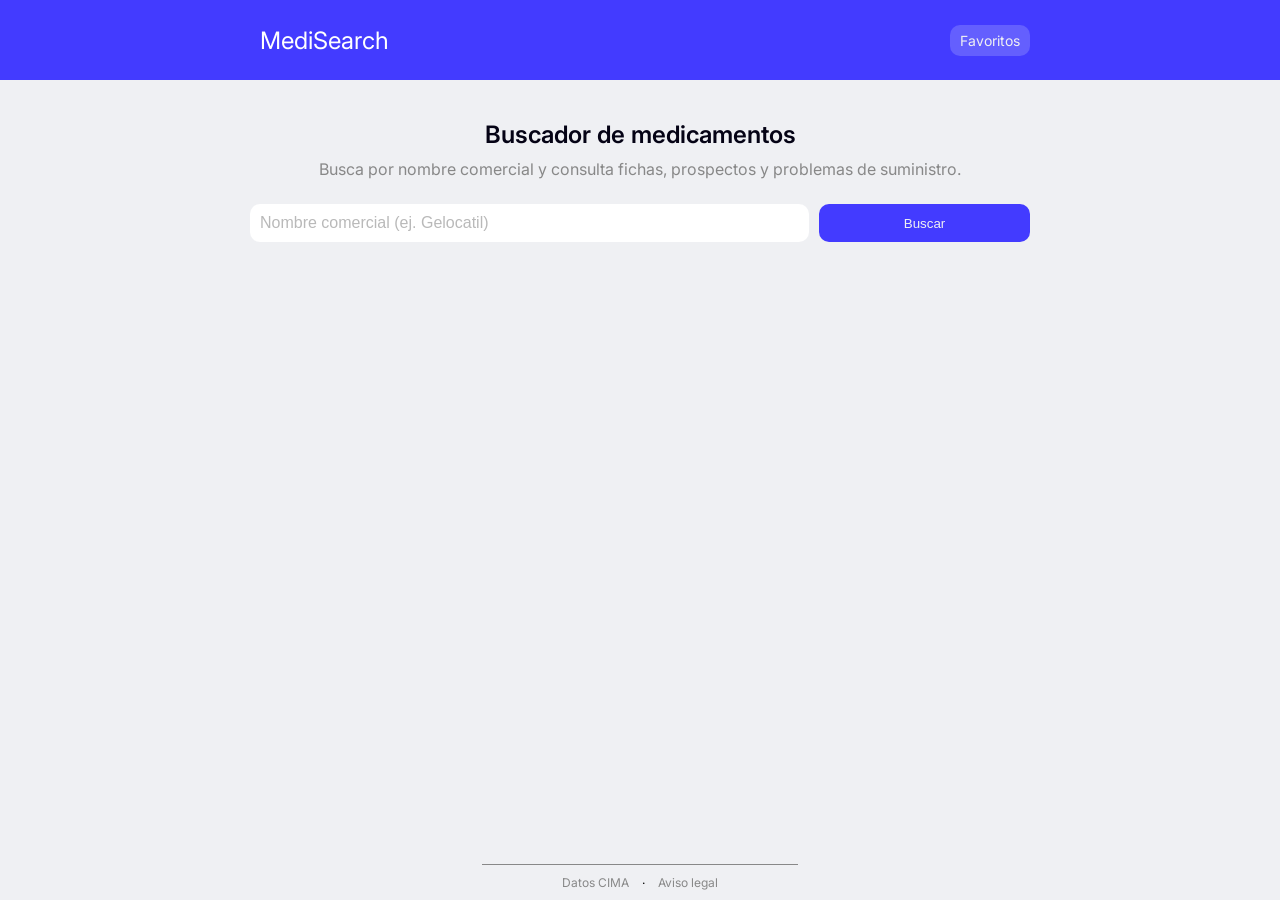
==== commit f9acea00: "feat: drop the global supply view The supply listing was API-driven, not user-driven: it existed bec" ====
--- a/index.html
+++ b/index.html
@@ -8,7 +8,7 @@
             name="description"
             content="Web Multipágina clásica. Proyecto final del Curso de Desarrollo Web Frontend IFCD55 2026"
         />
-        <title>Medisearch - Buscador de medicamentos</title>
+        <title>MediSearch - Buscador de medicamentos</title>
         <!-- ======= FUENTE ======= -->
         <link rel="preconnect" href="https://fonts.googleapis.com" />
         <link rel="preconnect" href="https://fonts.gstatic.com" crossorigin />
--- a/css/style.css
+++ b/css/style.css
@@ -10,8 +10,7 @@
 	8. Página: Detail
 	9. Página: Favorites
 	10. Página: Legal-Policy
-	11. Página: Supply (bocetada)
-	12. Responsive (media queries)
+	11. Responsive (media queries)
 ================================== */
 
 /* ==== 1. VARIABLES (:root) ==== */
@@ -89,8 +88,7 @@
 }
 
 .subtitle,
-.favorites-subtitle,
-.supply-subtitle {
+.favorites-subtitle {
     color: var(--text-secondary);
     text-align: center;
 }
@@ -514,7 +512,7 @@
 }
 
 .external-link-empty,
-.supply-msg-neutral {
+.detail-supply-msg {
     font-style: italic;
     color: var(--text-secondary);
 }
@@ -571,9 +569,7 @@
     margin-bottom: 20px;
 }
 
-/* ======= 11. PÁGINA: SUPPLY ======== */
-
-/* ======= 12. RESPONSIVE ======== */
+/* ======= 11. RESPONSIVE ======== */
 
 @media (min-width: 768px) {
     #results-list,
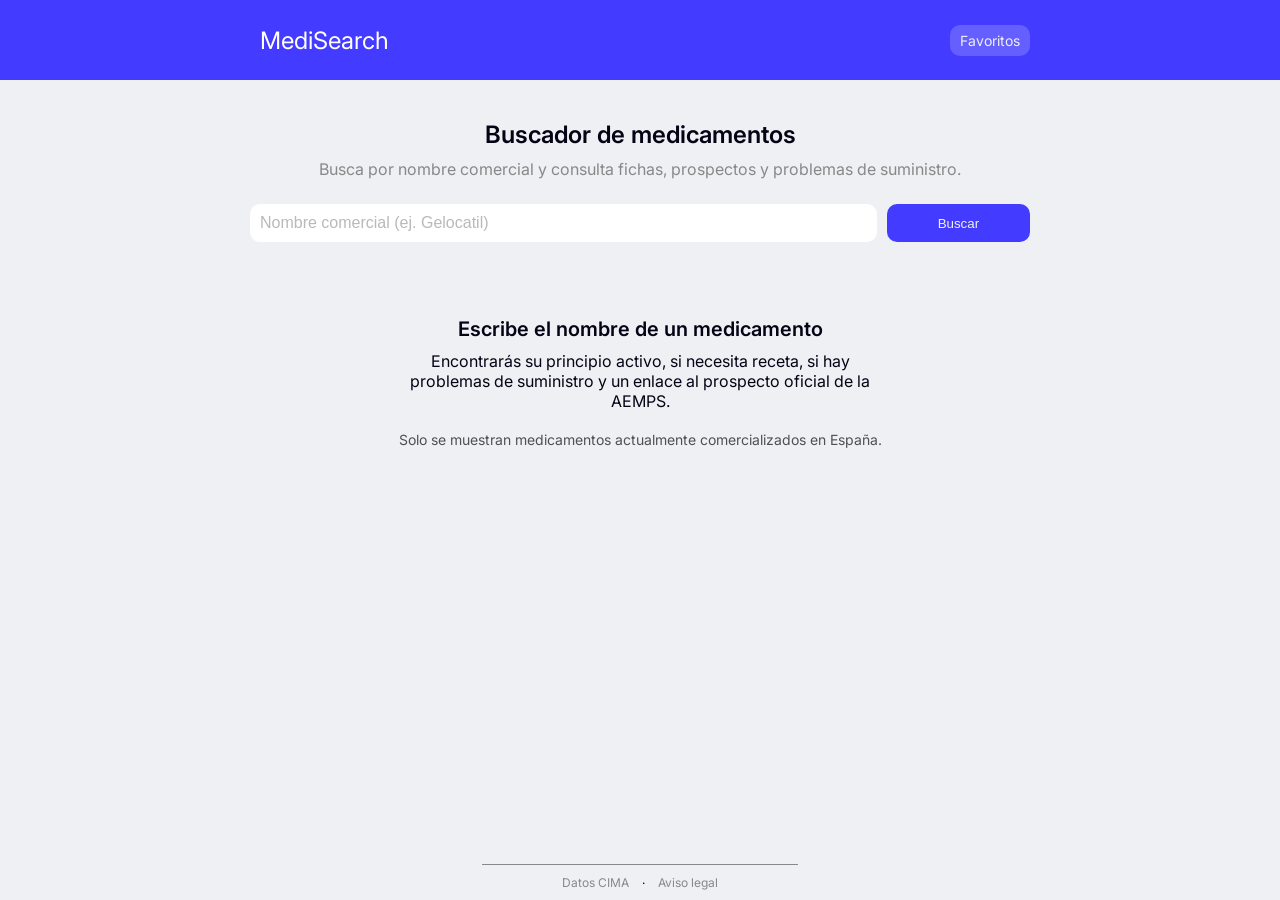
==== commit eac0b2ae: "feat(search): add an orienting empty state to the home page The page opened with a search box and a " ====
--- a/index.html
+++ b/index.html
@@ -43,15 +43,21 @@
             </p>
 
             <form id="form">
-                <!-- El label es para los lectores de pantalla cuando encuentren el campo d e edición. Poner el elemento visualmente oculto con el css. La clase visually-hidden lo deja solo visible justo para eso.-->
-                <label for="search-input" class="visually-hidden">Buscar medicamentos</label>
-                <input
-                    id="search-input"
-                    type="search"
-                    name="nombre"
-                    placeholder="Nombre comercial (ej. Gelocatil)"
-                />
-                <button type="submit">Buscar</button>
+                <!-- El label es para los lectores de pantalla cuando encuentren el campo de edición. Poner el elemento visualmente oculto con el css. La clase visually-hidden lo deja solo visible justo para eso.-->
+                <div class="search-row">
+                    <label for="search-input" class="visually-hidden">Buscar medicamentos</label>
+                    <input
+                        id="search-input"
+                        type="search"
+                        name="nombre"
+                        placeholder="Nombre comercial (ej. Gelocatil)"
+                        aria-describedby="form-validation-msg"
+                    />
+                    <button type="submit">Buscar</button>
+                </div>
+
+                <!--MENSAJE ERROR DE VALIDACION DEL INPUT-->
+                <p id="form-validation-msg" class="form-validation-msg hidden" role="alert"></p>
             </form>
 
             <!-- SPINNER -->
@@ -62,14 +68,21 @@
             <!-- ERROR MSG & STATUS (módulo ui-state)-->
             <div id="state-message" class="state-message hidden" role="status" aria-live="polite"></div>
 
-            <!-- TODO: Linea futura de desarrollo. Paginación
-            <p id="results-info" class="top-info-pagination">RESULTADOS _ DE _</p> -->
+            <!-- MENSAJE INICIAL DE PRESENTACIÓN   lo gestionará ui-state.view-->
+            <div id="initial-text" class="initial-text">
+                <h2>Escribe el nombre de un medicamento</h2>
+
+                <p class="initial-text-lead">
+                    Encontrarás su principio activo, si necesita receta, si hay problemas de suministro y un
+                    enlace al prospecto oficial de la AEMPS.
+                </p>
+                <p class="initial-text-note">
+                    Solo se muestran medicamentos actualmente comercializados en España.
+                </p>
+            </div>
 
             <!--  CARDS LIST --- -->
             <ul id="results-list"></ul>
-
-            <!-- TODO: Linea futtura de desarrollo. Paginación 
-            <nav id="pagination" aria-label="Paginación">&lt;&lt; 1 de 5 &gt;&gt;</nav> -->
         </main>
         <footer id="app-footer"></footer>
 
--- a/css/style.css
+++ b/css/style.css
@@ -26,6 +26,7 @@
     --brand-third-hover: #9590ff;
     --card-border: #b8b5e8;
     --almost-black: #050315;
+	
     --favorite-color: crimson;
     --bg-default: #eff0f3;
     --bg-secondary: #fbfbfe;
@@ -353,12 +354,22 @@
 
 form {
     display: flex;
-    width: 100%; /* No me convence el ancho*/
-    margin: 25px 0px;
-    gap: 10px;
-}
-
-input {
+	flex-direction: column;
+	margin: 25px 0px;
+	gap: 6px;
+    /* width: 100%; */ /* No me convence el ancho*/
+}
+
+.search-row {
+	display: flex;
+	gap: 10px;
+	width: 100%;
+	/* gap: 10px; */
+
+}
+
+
+form input {
     flex-grow: 2; /* Al crecer se lleva 2/3 del espacio sobrante */
     border: none;
     border-radius: 10px;
@@ -387,6 +398,38 @@
 
 #form button:hover {
     background-color: var(--brand-secondary);
+}
+
+.form-validation-msg {
+	font-size: var(--fs-s);
+	color: red; /* OJO: COMPROBAR */
+	text-align: left;
+
+}
+
+.initial-text {
+	display: flex;
+	flex-direction: column;
+	margin-top: 50px; /* centrarlo donde yo quiero */
+    text-align: center;
+    color: var(--almost-black);
+}
+
+.initial-text h2 {
+	font-size: var(--fs-l);
+	font-weight: 600;
+}
+.initial-text-lead {
+	font-size: var(--fs-base);
+	padding: 10px;
+	max-width: 50ch;
+	margin-inline: auto;
+}
+
+.initial-text-note {
+	font-size: var(--fs-s);
+	color: var(--text-legal);
+	padding: 10px;
 }
 
 #results-list {
@@ -583,4 +626,11 @@
     .favorites-item {
         margin: 0;
     }
-}
+
+	/* Nuevo ancho del botón para Desktop */
+	.search-row button {
+		flex-grow: 0.5;
+		padding: 10px 0px;
+
+	}
+}
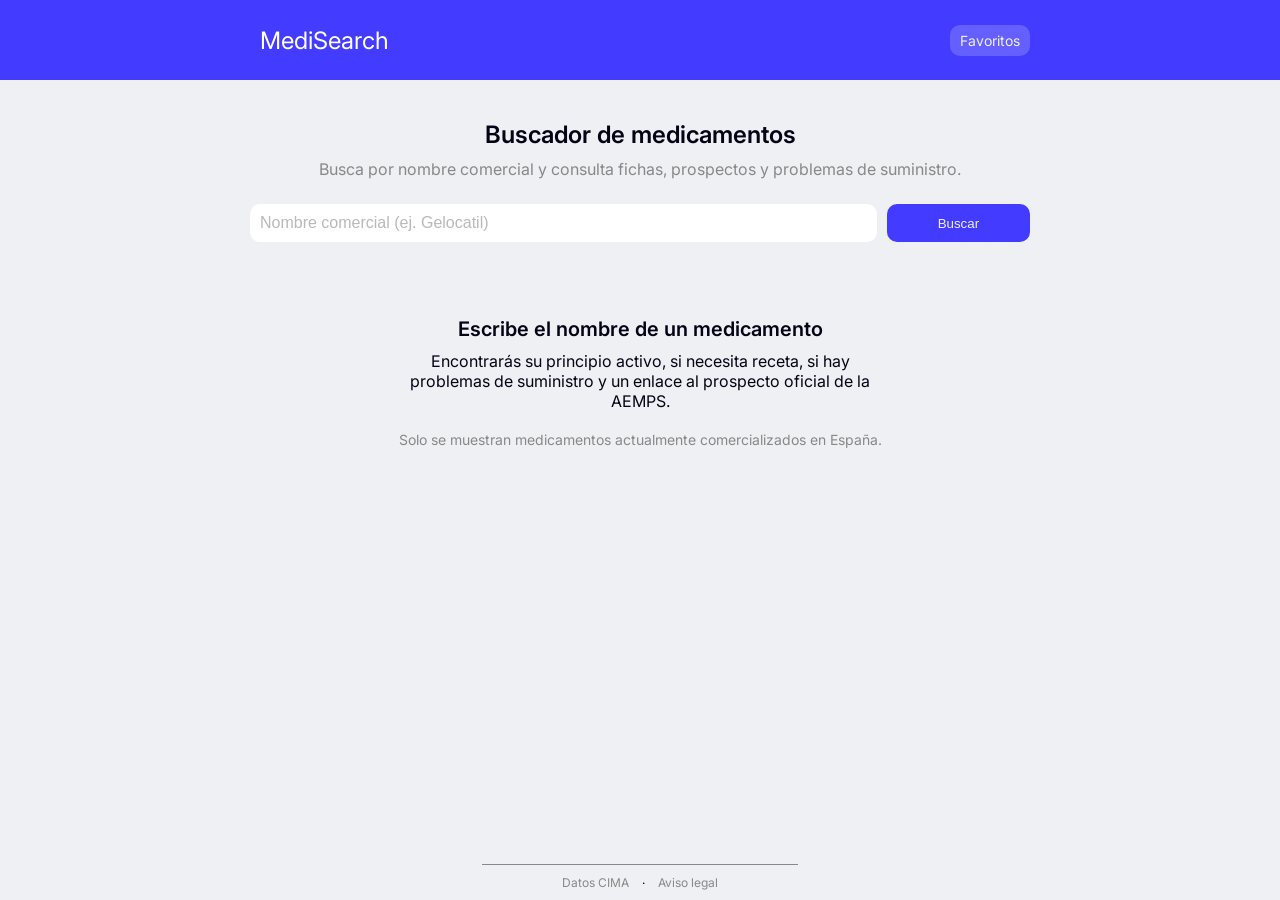
==== commit 4893e067: "feat(search): separate field validation from response state Validation errors and API response messa" ====
--- a/index.html
+++ b/index.html
@@ -43,7 +43,7 @@
             </p>
 
             <form id="form">
-                <!-- El label es para los lectores de pantalla cuando encuentren el campo de edición. Poner el elemento visualmente oculto con el css. La clase visually-hidden lo deja solo visible justo para eso.-->
+                <!-- El label es para los lectores de pantalla cuando encuentren el campo de edición. La clase visually-hidden lo deja solo visible justo para eso.-->
                 <div class="search-row">
                     <label for="search-input" class="visually-hidden">Buscar medicamentos</label>
                     <input
@@ -56,7 +56,7 @@
                     <button type="submit">Buscar</button>
                 </div>
 
-                <!--MENSAJE ERROR DE VALIDACION DEL INPUT-->
+                <!--MENSAJE DE VALIDACION DEL INPUT-->
                 <p id="form-validation-msg" class="form-validation-msg hidden" role="alert"></p>
             </form>
 
@@ -73,8 +73,7 @@
                 <h2>Escribe el nombre de un medicamento</h2>
 
                 <p class="initial-text-lead">
-                    Encontrarás su principio activo, si necesita receta, si hay problemas de suministro y un
-                    enlace al prospecto oficial de la AEMPS.
+                    Encontrarás su principio activo, si necesita receta, si hay problemas de suministro y un enlace al prospecto oficial de la AEMPS.
                 </p>
                 <p class="initial-text-note">
                     Solo se muestran medicamentos actualmente comercializados en España.
--- a/css/style.css
+++ b/css/style.css
@@ -428,7 +428,7 @@
 
 .initial-text-note {
 	font-size: var(--fs-s);
-	color: var(--text-legal);
+	color: var(--text-secondary);
 	padding: 10px;
 }
 
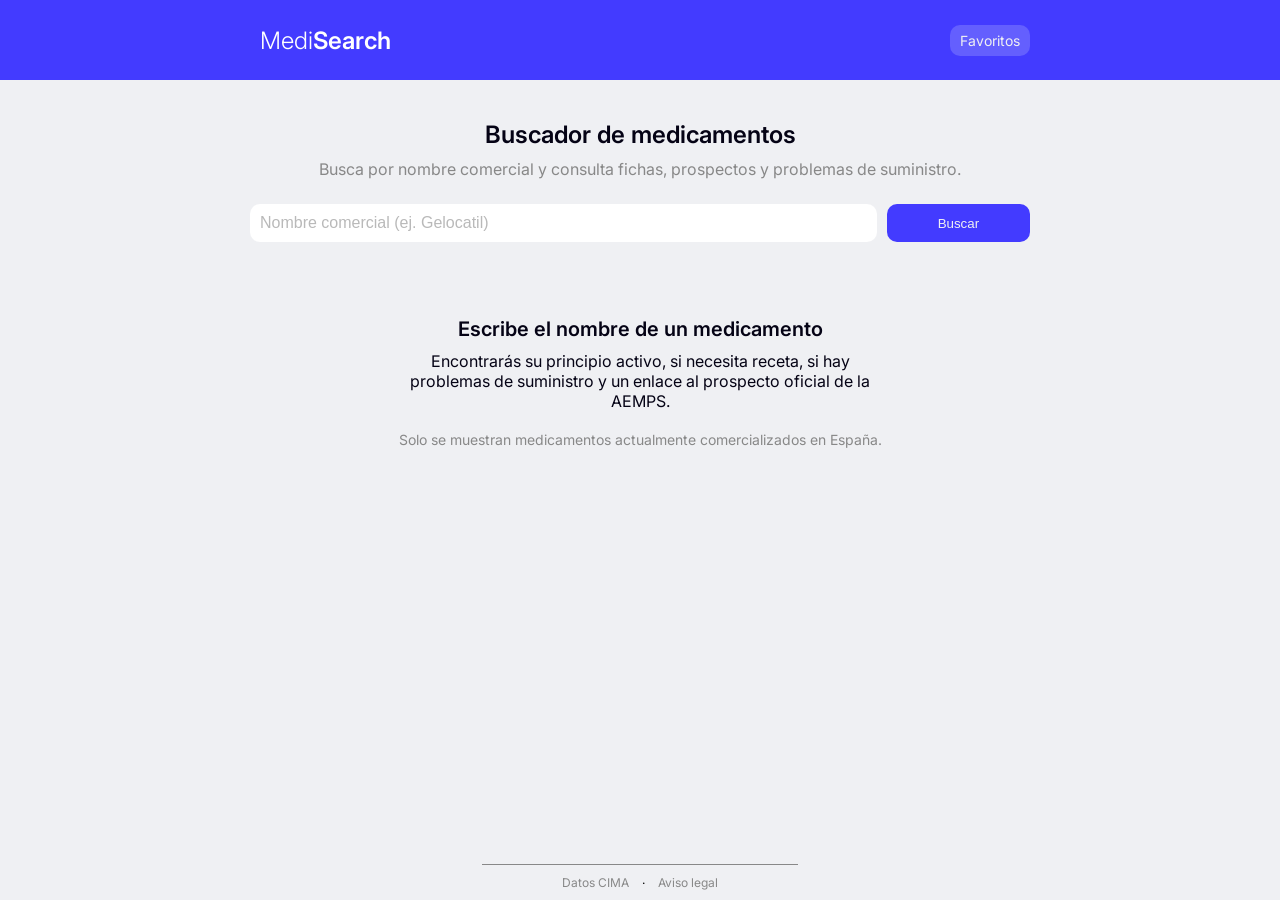
==== commit 58f31e10: "style(header): differentiate the two halves of the wordmark Splits the brand name into two spans so " ====
--- a/index.html
+++ b/index.html
@@ -13,7 +13,7 @@
         <link rel="preconnect" href="https://fonts.googleapis.com" />
         <link rel="preconnect" href="https://fonts.gstatic.com" crossorigin />
         <link
-            href="https://fonts.googleapis.com/css2?family=Inter:wght@400;600&display=swap"
+            href="https://fonts.googleapis.com/css2?family=Inter:wght@300;400;600&display=swap"
             rel="stylesheet"
         />
         <!-- ====== ESTILOS ====== -->
--- a/css/style.css
+++ b/css/style.css
@@ -6,7 +6,7 @@
 	4. Componentes globales (header, footer, nav-button)
 	5. Utilidades (visually-hidden, hidden)
 	6. Componentes reutilizables (cards .li-main .favorites-item, tag-pill(forma), tag-X(color)state-message, spinner)
-	7. Página: Index (form)
+	7. Página: Index (form, form-validation-msg, initial-text)
 	8. Página: Detail
 	9. Página: Favorites
 	10. Página: Legal-Policy
@@ -20,8 +20,8 @@
     --text-secondary: #888;
     --text-placeholder: #b9b9b9;
     --text-legal: #505050;
+    --brand: #433bff;
     --brand-secondary: #3027ce;
-    --brand: #433bff;
     --brand-third: #645ffe;
     --brand-third-hover: #9590ff;
     --card-border: #b8b5e8;
@@ -114,6 +114,14 @@
     padding-left: 10px;
 }
 
+.brand-prefix {
+	font-weight: 300;
+}
+
+.brand-suffix {
+	font-weight: 600;
+}
+
 #app-header nav {
     display: flex;
     gap: 8px; /* Separación entre botones */
@@ -350,22 +358,19 @@
     font-size: 1rem;
 }
 
-/* ======= 7. PÁGINA: INDEX (form)======== */
+/* ======= 7. PÁGINA: INDEX (form, form-validation-msg, initial-text) ======== */
 
 form {
     display: flex;
 	flex-direction: column;
 	margin: 25px 0px;
 	gap: 6px;
-    /* width: 100%; */ /* No me convence el ancho*/
 }
 
 .search-row {
 	display: flex;
 	gap: 10px;
 	width: 100%;
-	/* gap: 10px; */
-
 }
 
 
@@ -400,17 +405,21 @@
     background-color: var(--brand-secondary);
 }
 
+/* Mensaje de validación del input */
 .form-validation-msg {
+	display: flex;
+	align-items: flex-start;
+	gap: 5px;
 	font-size: var(--fs-s);
-	color: red; /* OJO: COMPROBAR */
-	text-align: left;
-
-}
-
+	color: var(--brand);
+	padding: 0px 10px;
+}
+
+/* texto explicativo al entrar en página index */
 .initial-text {
 	display: flex;
 	flex-direction: column;
-	margin-top: 50px; /* centrarlo donde yo quiero */
+	margin-top: 50px; /* centrado ahí a proposito */
     text-align: center;
     color: var(--almost-black);
 }
@@ -630,7 +639,5 @@
 	/* Nuevo ancho del botón para Desktop */
 	.search-row button {
 		flex-grow: 0.5;
-		padding: 10px 0px;
-
 	}
 }
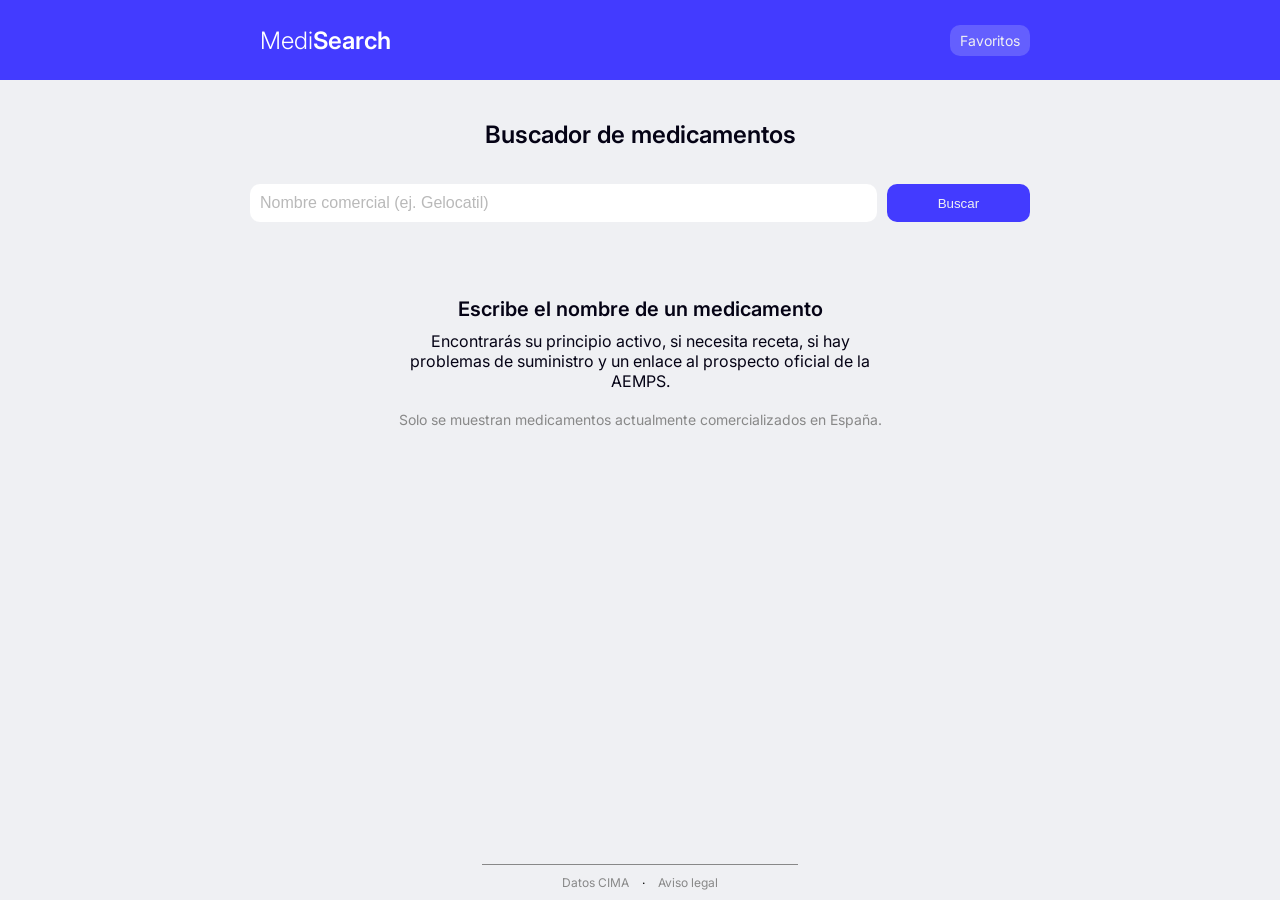
==== commit dd469395: "feat: add favicon and page-specific meta descriptions The tab showed the browser's generic icon and " ====
--- a/index.html
+++ b/index.html
@@ -6,9 +6,17 @@
         <meta name="author" content="Joan Cuní" />
         <meta
             name="description"
-            content="Web Multipágina clásica. Proyecto final del Curso de Desarrollo Web Frontend IFCD55 2026"
+            content="Consulta rápida de medicamentos comercializados en España: principio activo, receta, problemas de suministro y prospecto oficial. Datos de la AEMPS."
         />
         <title>MediSearch - Buscador de medicamentos</title>
+
+		 <!-- ======= FAVICON ======= -->
+		<link rel="icon" type="image/png" href="favicon/favicon-96x96.png" sizes="96x96" />
+		<link rel="icon" type="image/svg+xml" href="favicon/favicon.svg" />
+		<link rel="shortcut icon" href="favicon/favicon.ico" />
+		<link rel="apple-touch-icon" sizes="180x180" href="favicon/apple-touch-icon.png" />
+		<link rel="manifest" href="favicon/site.webmanifest" />
+
         <!-- ======= FUENTE ======= -->
         <link rel="preconnect" href="https://fonts.googleapis.com" />
         <link rel="preconnect" href="https://fonts.gstatic.com" crossorigin />
@@ -38,10 +46,6 @@
 
         <main>
             <h1>Buscador de medicamentos</h1>
-            <p class="subtitle">
-                Busca por nombre comercial y consulta fichas, prospectos y problemas de suministro.
-            </p>
-
             <form id="form">
                 <!-- El label es para los lectores de pantalla cuando encuentren el campo de edición. La clase visually-hidden lo deja solo visible justo para eso.-->
                 <div class="search-row">
--- a/css/style.css
+++ b/css/style.css
@@ -88,7 +88,6 @@
     color: var(--almost-black);
 }
 
-.subtitle,
 .favorites-subtitle {
     color: var(--text-secondary);
     text-align: center;
@@ -126,6 +125,7 @@
     display: flex;
     gap: 8px; /* Separación entre botones */
 }
+
 #app-header {
     background-color: var(--brand);
 }
@@ -373,7 +373,6 @@
 	width: 100%;
 }
 
-
 form input {
     flex-grow: 2; /* Al crecer se lleva 2/3 del espacio sobrante */
     border: none;
@@ -468,11 +467,11 @@
 }
 
 #medication-identity {
-    /* Section primera de detail*/
-    display: flex;
-    flex-direction: column;
-    gap: 10px;
-}
+	/* Section primera de detail*/
+	display: flex;
+	flex-direction: column;
+	gap: 10px;
+} 
 
 .detail-data {
     display: grid;
@@ -504,6 +503,16 @@
     display: flex;
     gap: 10px;
     flex-wrap: wrap; /* Si no caben, pasaran a segunda linea, sin romperse */
+}
+
+/* ---IMAGEN---- */
+.detail-img {
+	width: 100%;
+	max-width: 350px;
+	height: 200px;
+	object-fit: contain;
+	border-radius: 10px;
+	display: block;
 }
 
 .detail-tag-lines {
@@ -563,8 +572,7 @@
     background-color: var(--brand-secondary);
 }
 
-.external-link-empty,
-.detail-supply-msg {
+.detail-section-msg {
     font-style: italic;
     color: var(--text-secondary);
 }
